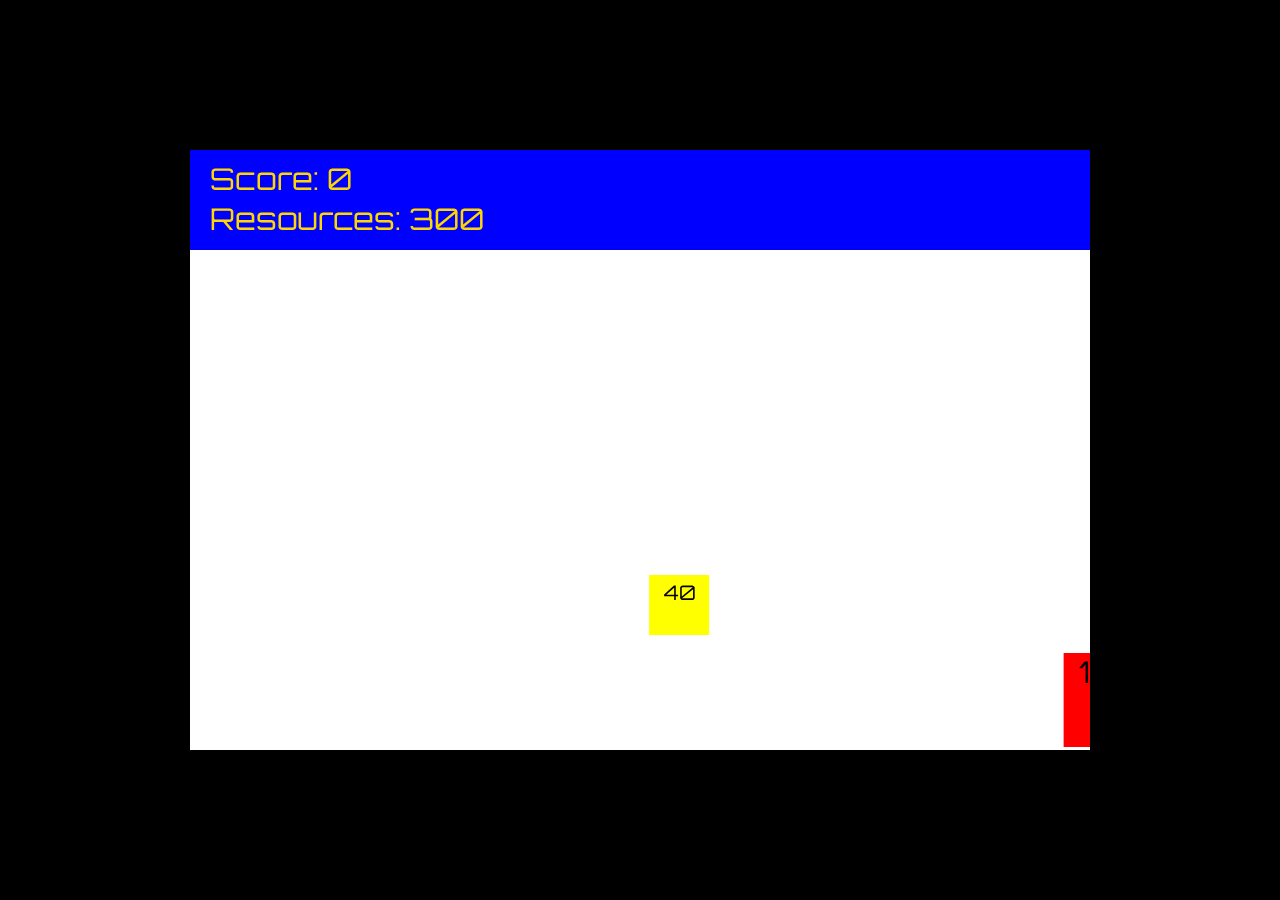
==== index.html @ e687f858 "Half complete" ====
<!DOCTYPE html>
<html lang="en">
  <head>
    <meta charset="UTF-8" />
    <meta name="viewport" content="width=device-width, initial-scale=1.0" />
    <title>Zombie Game</title>
    <link rel="preconnect" href="https://fonts.googleapis.com" />
    <link rel="preconnect" href="https://fonts.gstatic.com" crossorigin />
    <link
      href="https://fonts.googleapis.com/css2?family=Orbitron:wght@500&display=swap"
      rel="stylesheet"
    />
    <link rel="stylesheet" href="./style.css" />
  </head>
  <body>
    <canvas id="canvas1"></canvas>

    <script src="./script.js"></script>
  </body>
</html>
---- style.css ----
body {
  background: black;
}

#canvas1 {
  background: white;
  position: absolute;
  top: 50%;
  left: 50%;
  transform: translate(-50%, -50%);
  width: 900px;
  height: 600px;
  font-family: 'Orbitron', sans-serif;
}
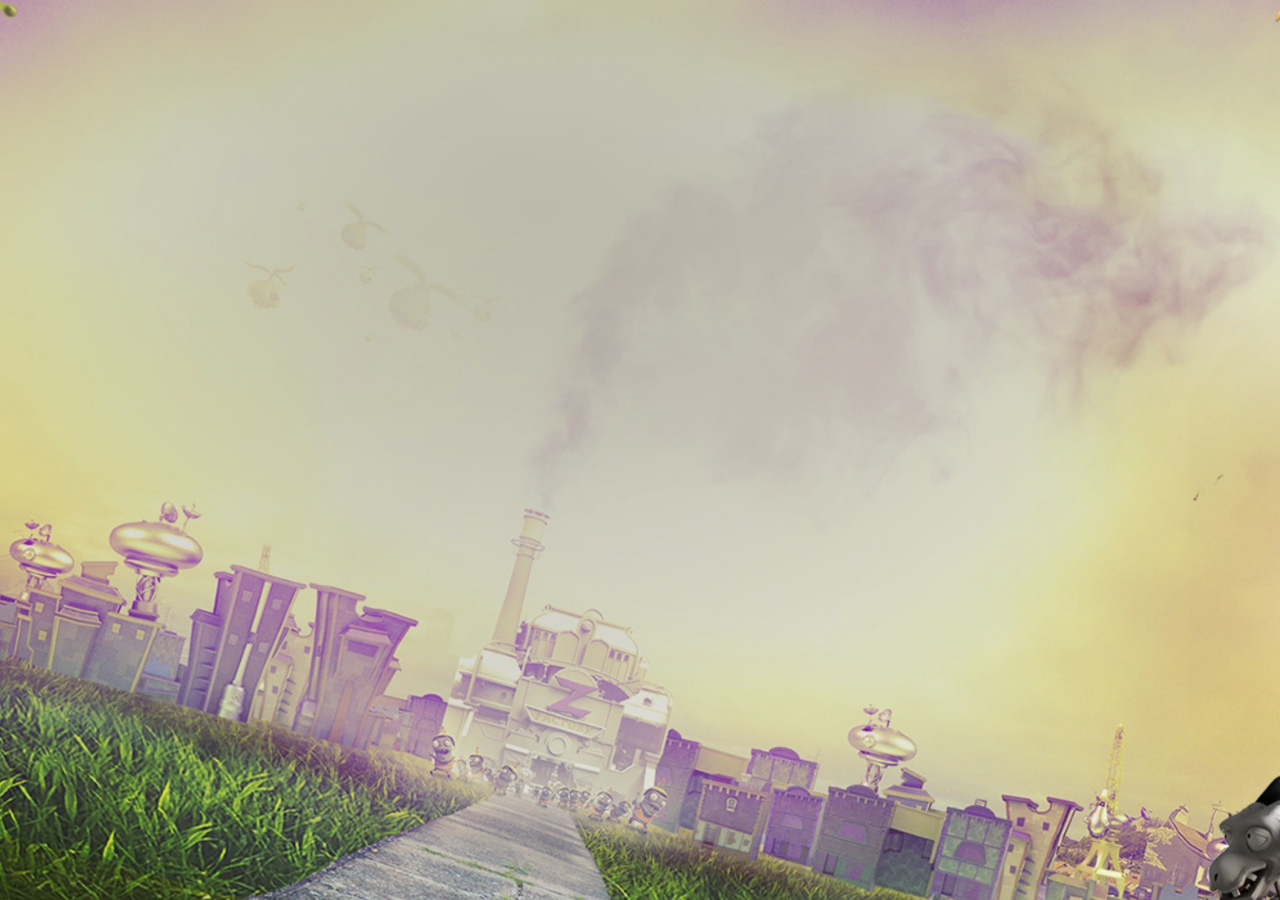
==== commit 2e4ea76e: "changes" ====
--- a/index.html
+++ b/index.html
@@ -10,11 +10,11 @@
       href="https://fonts.googleapis.com/css2?family=Orbitron:wght@500&display=swap"
       rel="stylesheet"
     />
-    <link rel="stylesheet" href="./style.css" />
+    <link rel="stylesheet" href="./index.css" />
   </head>
   <body>
-    <canvas id="canvas1"></canvas>
+    <span> </span>
 
-    <script src="./script.js"></script>
+    <script src="./index.js"></script>
   </body>
 </html>
--- a/index.css
+++ b/index.css
@@ -0,0 +1,20 @@
+* {
+  font-family: 'Orbitron', sans-serif;
+}
+
+html {
+  margin: 0;
+  height: 100%;
+  overflow: hidden;
+}
+
+body {
+  margin: 0;
+  display: flex;
+  justify-content: space-evenly;
+  background-image: url(./images/resized_621a9e9a252d5_ccexpress.jpeg);
+  background-size: cover;
+  background-repeat: no-repeat;
+  align-items: center;
+  letter-spacing: 2px;
+}
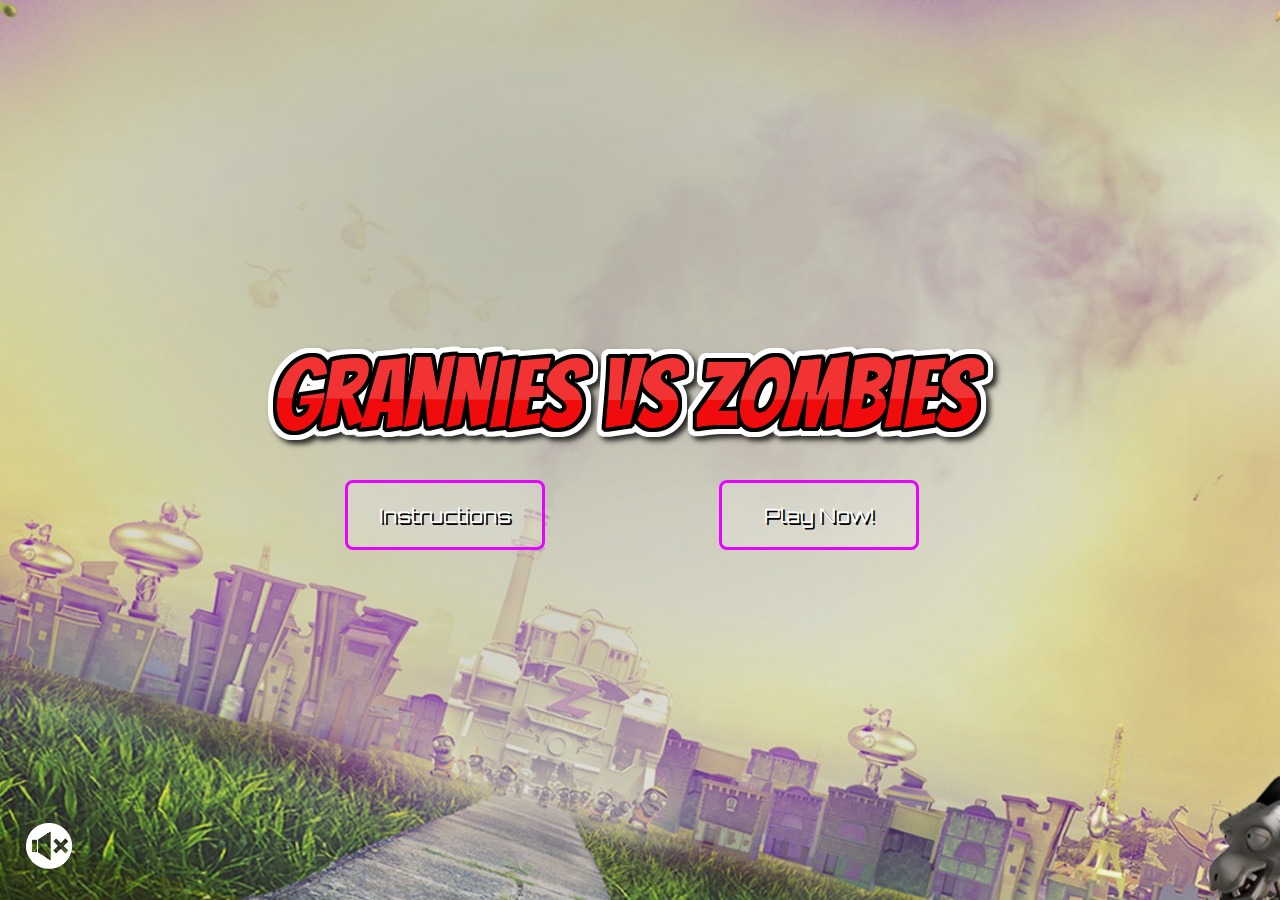
==== commit c0c8dd08: "homepage done" ====
--- a/index.html
+++ b/index.html
@@ -13,8 +13,47 @@
     <link rel="stylesheet" href="./index.css" />
   </head>
   <body>
-    <span> </span>
+    <span>
+      <img src="./images/MuteOn.png" alt="Mute On" class="muteBtn" />
+    </span>
+    <div class="midSection">
+      <img src="/images/logo.png" alt="Grannies vs Zombies" class="logotext" />
+      <div class="menu">
+        <button
+          class="instructionsBtn"
+          onclick="window.location.href = './instructions.html'"
+        >
+          Instructions
+        </button>
+        <button class="startBtn" onclick="window.location.href = './game.html'">
+          Play Now!
+        </button>
+      </div>
+    </div>
 
-    <script src="./index.js"></script>
+    <script>
+      // mute button
+      let mute = true;
+      localStorage.setItem('mute', mute);
+      const muteBtn = document.querySelector('.muteBtn');
+      // Intro song
+      let introSong = new Audio();
+      introSong.src = '/audio/IntroTheme.mp3';
+
+      muteBtn.addEventListener('click', function () {
+        mute = !mute;
+        console.log(mute);
+        localStorage.setItem('mute', mute);
+        if (!mute) {
+          muteBtn.src = '/images/MuteOff.png';
+          introSong.play();
+          introSong.loop = true;
+        } else {
+          muteBtn.src = '/images/MuteOn.png';
+          introSong.pause();
+          introSong.loop = false;
+        }
+      });
+    </script>
   </body>
 </html>
--- a/index.css
+++ b/index.css
@@ -18,3 +18,68 @@
   align-items: center;
   letter-spacing: 2px;
 }
+
+.logotext {
+  width: 100%;
+}
+
+.midSection {
+  display: flex;
+  flex-direction: column;
+  height: 100vh;
+  justify-content: center;
+  margin-right: 250px;
+  margin-left: 150px;
+}
+
+.menu {
+  display: flex;
+  justify-content: space-around;
+}
+
+.menu button,
+select {
+  border: 3px solid rgba(229, 5, 255, 1);
+  background-color: rgba(255, 255, 255, 0.192);
+  border-radius: 0.5rem;
+  color: white;
+  width: 200px;
+  height: 70px;
+  font-size: 20px;
+  text-shadow: 2px 2px black;
+  margin: 20px 30px;
+}
+
+button:focus {
+  outline: 0;
+}
+
+select {
+  text-align-last: center;
+}
+
+select:focus {
+  outline: 0;
+}
+
+button:hover {
+  font-size: 22px;
+  color: rgba(255, 255, 255, 0.509);
+}
+
+span {
+  height: 100vh;
+  width: 60px;
+  display: flex;
+}
+
+.muteBtn {
+  align-self: flex-end;
+  width: 50px;
+  border-radius: 10rem;
+  margin-bottom: 30px;
+}
+
+.muteBtn:hover {
+  width: 55px;
+}
